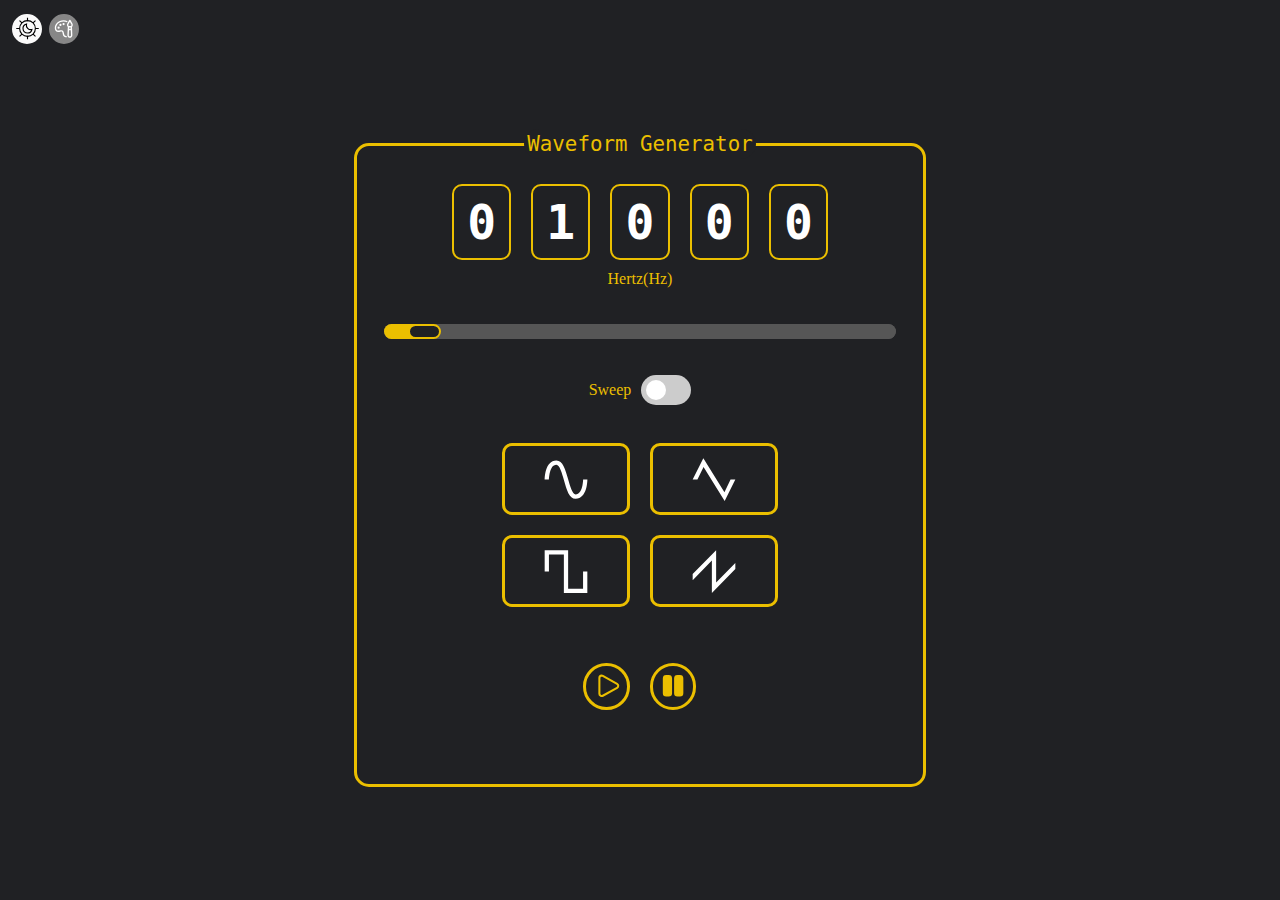
==== fgenerator.html @ 5750c903 "added waveform generator" ====
<!DOCTYPE html>
<html>
<head>
    <title>
        Waveform Generator
    </title>
     <meta name="viewport" content="width=device-width, initial-scale=1">
    <link rel="stylesheet" href="waveform_generator/style.css">
</head>


<body>
    <label id="title">Waveform Generator</label>
    <div style="display:flex;position: absolute;top: 10px;left: 10px;width: fit-content;height: fit-content;align-items: center;flex-direction: row;">
        <button id="theme_button">
            <svg viewBox="0 0 24 24" xmlns="http://www.w3.org/2000/svg" id="theme_btn_ico" height="3vh" width="3vh" aria-labelledby="nightModeIconTitle" stroke="#000000" stroke-width="1" stroke-linecap="square" stroke-linejoin="miter" fill="none" color="#000000"><g id="SVGRepo_bgCarrier" stroke-width="0"></g><g id="SVGRepo_tracerCarrier" stroke-linecap="round" stroke-linejoin="round"></g><g id="SVGRepo_iconCarrier"><path d="M12 19a7 7 0 1 0 0-14 7 7 0 0 0 0 14z"></path> <path d="M15.899 12.899a4 4 0 0 1-4.797-4.797A4.002 4.002 0 0 0 12 16c1.9 0 3.49-1.325 3.899-3.101z"></path> <path d="M12 5V3M12 21v-2"></path> <path d="M5 12H2h3zM22 12h-3 3zM16.95 7.05L19.07 4.93 16.95 7.05zM4.929 19.071L7.05 16.95 4.93 19.07zM16.95 16.95l2.121 2.121-2.121-2.121zM4.929 4.929L7.05 7.05 4.93 4.93z"></path> </g>
            </svg>
        </button>
        <div  id="color_pallete">
            <button id="color_button">
                <svg xmlns="http://www.w3.org/2000/svg" x="0px" y="0px" width="2.5vh" height="2.5vh" viewBox="0 0 50 50" fill="white">
                    <path d="M 37.46875 4 A 1.50015 1.50015 0 0 0 36.253906 4.6640625 C 36.253906 4.6640625 34.976527 6.5654144 33.693359 8.8320312 C 33.051776 9.9653398 32.40732 11.192747 31.904297 12.359375 C 31.401274 13.526003 30.999586 14.571439 31 15.714844 C 31 17.439888 31.785357 18.924661 32.888672 20.089844 L 32.005859 38.226562 L 32.007812 38.224609 C 31.852076 41.345283 34.375024 44 37.5 44 C 40.624976 44 43.147877 41.345236 42.992188 38.224609 L 42.994141 38.238281 L 42.25 19.947266 C 43.272567 18.801636 44 17.37006 44 15.714844 C 44 14.571773 43.59875 13.52594 43.095703 12.359375 C 42.592657 11.19281 41.946196 9.9653204 41.304688 8.8320312 C 40.02167 6.5654533 38.746094 4.6640625 38.746094 4.6640625 A 1.50015 1.50015 0 0 0 37.46875 4 z M 23.5 5 C 11.294 5 4 13.897 4 22.5 C 4 27.107 7.435 31 11.5 31 C 13.134 31 14.770797 30.664187 16.216797 30.367188 C 17.136797 30.179187 18.005 30 18.5 30 C 20.367 30 20.776922 30.858484 21.419922 34.271484 C 22.074922 37.747484 23.064125 43 30.578125 43 C 30.867125 43 31.163891 42.973406 31.462891 42.941406 C 30.807891 42.055406 30.367297 41.051375 30.154297 39.984375 C 25.533297 39.826375 25.010187 37.122797 24.367188 33.716797 C 23.834187 30.882797 23.104 27 18.5 27 C 17.7 27 16.733281 27.198688 15.613281 27.429688 C 14.309281 27.696688 12.829 28 11.5 28 C 9.371 28 7 25.741 7 22.5 C 7 15.372 13.172 8 23.5 8 C 26.169 8 28.691031 8.6174063 30.957031 9.6914062 C 31.413031 8.7854062 31.904578 7.8945938 32.392578 7.0585938 C 29.697578 5.7535938 26.689 5 23.5 5 z M 37.5 8.3652344 C 37.954499 9.0858372 38.099624 9.2582027 38.695312 10.310547 C 39.303804 11.385508 39.907343 12.539378 40.341797 13.546875 C 40.77625 14.554372 41 15.476914 41 15.714844 C 41 16.616906 40.609202 17.380811 40.048828 18 L 34.960938 18 C 34.401372 17.381244 34 16.620842 34 15.714844 A 1.50015 1.50015 0 0 0 34 15.712891 C 33.999914 15.475296 34.22382 14.55431 34.658203 13.546875 C 35.092586 12.53944 35.696146 11.385488 36.304688 10.310547 C 36.900424 9.2582688 37.045432 9.0858272 37.5 8.3652344 z M 23.5 11 A 2.5 2.5 0 0 0 23.5 16 A 2.5 2.5 0 0 0 23.5 11 z M 16.5 13 A 2.5 2.5 0 0 0 16.5 18 A 2.5 2.5 0 0 0 16.5 13 z M 12.5 19 A 2.5 2.5 0 0 0 12.5 24 A 2.5 2.5 0 0 0 12.5 19 z M 35.849609 21 L 39.291016 21 L 39.412109 24 L 35.703125 24 L 35.849609 21 z M 35.556641 27 L 39.535156 27 L 39.996094 38.361328 A 1.50015 1.50015 0 0 0 39.996094 38.375 C 40.068404 39.824375 38.951024 41 37.5 41 C 36.048976 41 34.931596 39.824373 35.003906 38.375 A 1.50015 1.50015 0 0 0 35.003906 38.373047 L 35.556641 27 z"></path>
                </svg>
            </button>
            <button id="red_button" class="color_btns"></button>
            <button id="pink_button" class="color_btns"></button>
            <button id="blue_button" class="color_btns"></button>
            <button id="green_button" class="color_btns"></button>
            <button id="yellow_button" class="color_btns"></button>
            <button id="orange_button" class="color_btns"></button>
        </div>    
    </div>
    <div id="main">
        <div id="slider_cont">
            <div style="display:flex;">
                <input type="number" id="ten_thousand" class="frequencyValue" min="0" max="2" value="0" maxlength="1" oninput="javascript: if (this.value.length > this.maxLength) this.value = this.value.slice(0, this.maxLength);"></input>
                <input type="number" id="thousand" class="frequencyValue" min="0" max="9" value="1" maxlength="1" oninput="javascript: if (this.value.length > this.maxLength) this.value = this.value.slice(0, this.maxLength);"></input>
                <input type="number" id="hundred" class="frequencyValue" min="0" max="9" value="0" maxlength="1" oninput="javascript: if (this.value.length > this.maxLength) this.value = this.value.slice(0, this.maxLength);"></input>
                <input type="number" id="ten" class="frequencyValue" min="0" max="9" value="0" maxlength="1" oninput="javascript: if (this.value.length > this.maxLength) this.value = this.value.slice(0, this.maxLength);"></input>
                <input type="number" id="unit" class="frequencyValue" min="0" max="9" value="0" maxlength="1" oninput="javascript: if (this.value.length > this.maxLength) this.value = this.value.slice(0, this.maxLength);"></input>
            </div>
            <label style="color:var(--primary-color); font-family:consolas;">Hertz(Hz)</label>
        </div>
        <input type="range" min="1" max="20000" value="1000" id="frequency_slider" step="1">
        <div style="display:flex; align-items: center;">
            <label style="font-family:consolas; color:var(--primary-color); font-size:1em; margin-right:10px;">Sweep</label>
            <label class="toggle_button">
                <input type="checkbox"></input>
                <span class="toggle_slider"></span>
            </label>
        </div>
        <div id="sweep_div">
            <input type="number" id="sweep_from" class="sweep_input" min="0" max="20000" placeholder="From"></input>
            <input type="number" id="sweep_to" class="sweep_input" min="0" max="20000" placeholder="To"></input>
            <input type="number" id="sweep_duration" class="sweep_input" min="1" max="60" placeholder="Duration"></input>
        </div>
        <div id="btn_cont">
            <button id="sine" class="mode_btn" onclick="change_mode('sine' , sine)">
                <svg class="button_ico" xmlns="http://www.w3.org/2000/svg" viewBox="0 0 24 24">
                    <path d="M16.5,21C13.5,21 12.31,16.76 11.05,12.28C10.14,9.04 9,5 7.5,5C4.11,5 4,11.93 4,12H2C2,11.63 2.06,3 7.5,3C10.5,3 11.71,7.25 12.97,11.74C13.83,14.8 15,19 16.5,19C19.94,19 20.03,12.07 20.03,12H22.03C22.03,12.37 21.97,21 16.5,21Z" />
                </svg>
            <button id="triangle" class="mode_btn" onclick="change_mode('triangle' , triangle)">
                <svg class="button_ico" xmlns="http://www.w3.org/2000/svg" viewBox="0 0 24 24">
                    <path d="M22 12L17 22L7.1 6.04L4.24 12H2L7 2L16.9 17.96L19.76 12H22Z" />
                </svg>
            </button>
            <button id="square" class="mode_btn" onclick="change_mode('square' , square)">            
                <svg class="button_ico" xmlns="http://www.w3.org/2000/svg" viewBox="0 0 24 24">
                    <path d="M2 2V12H4V4H11V22H22V12H20V20H13V2H2Z" />
                </svg>
            </button>
            <button id="sawtooth" class="mode_btn" onclick="change_mode('sawtooth' , sawtooth)">
                <svg class="button_ico" xmlns="http://www.w3.org/2000/svg" viewBox="0 0 24 24">
                    <path d="M11 22V6.83L2 16V13.17L13 2V17.17L22 8V10.83L11 22Z"/>
                </svg>
            </button>
        </div>
        <div id="controls_main">
            <div class="controls">
                <button id="startButton">
                    <svg id="play_svg" class="controls_svg" xmlns="http://www.w3.org/2000/svg" x="0px" y="0px" width="90%" height="90%" viewBox="-3.5 -3 50 50">
                        <path d="M 11.396484 4.1113281 C 9.1042001 4.2020187 7 6.0721788 7 8.5917969 L 7 39.408203 C 7 42.767694 10.742758 44.971891 13.681641 43.34375 L 41.490234 27.935547 C 44.513674 26.260259 44.513674 21.739741 41.490234 20.064453 L 13.681641 4.65625 C 12.94692 4.2492148 12.160579 4.0810979 11.396484 4.1113281 z"></path>
                    </svg>
                </button>
            </div>
            <div class="controls">
                <button id="stopButton">
                    <svg id="pause_svg" class="controls_svg" xmlns="http://www.w3.org/2000/svg" x="0px" y="0px" width="90%" height="90%" viewBox="-1.5 -3 50 50">
                        <path d="M 10.5 5 C 8.0324991 5 6 7.0324991 6 9.5 L 6 38.5 C 6 40.967501 8.0324991 43 10.5 43 L 15.5 43 C 17.967501 43 20 40.967501 20 38.5 L 20 9.5 C 20 7.0324991 17.967501 5 15.5 5 L 10.5 5 z M 32.5 5 C 30.032499 5 28 7.0324991 28 9.5 L 28 38.5 C 28 40.967501 30.032499 43 32.5 43 L 37.5 43 C 39.967501 43 42 40.967501 42 38.5 L 42 9.5 C 42 7.0324991 39.967501 5 37.5 5 L 32.5 5 z"></path>
                    </svg>
                </button>
            </div>
        </div>
    </div>    
    <script src="waveform_generator/waveform_generator.js"></script>    
</body>
</html>
---- waveform_generator/style.css ----
:root {
    --theme-light: #fafafa;
    --theme-light-text: #000000;
    --theme-light-slider: #bfbfbf;

    --theme-dark: #202124;
    --theme-dark-text: #ffffff;
    --theme-dark-slider: #565656;
    
    --theme-text: var(--theme-dark-text);
    --theme-slider: var(--theme-dark-slider);
    --theme: var(--theme-dark);
    
    --red: #ff0000;
    --red-secondary: #a10000;
    --pink: #db5dcb;
    --pink-secondary: #950082;
    --blue: #1486ff;
    --blue-secondary: #004c9d;
    --green: #019f00;
    --green-secondary: #015000;
    --yellow: #ebbf00;
    --yellow-secondary: #b08f00;
    --orange: #ff6300;
    --orange-secondary: #a33f00;
    
    --secondary-color: var(--yellow-secondary);
    --primary-color: var(--yellow);
}

*{
    scroll-behavior: smooth;
    -webkit-user-select: none;
    -ms-user-select: none;
    user-select: none;
}

body {
    background-color: var(--theme);
    overflow: auto;
    display: grid;
    place-items: center;
    min-height: 100vh;
    align-content: center;
    justify-content: center;
    align-items: center;
    margin: 0;
    transition: all 250ms ease;
}

.mode_btn {
    display: flex;
    height: 8vh;
    width: 10vw;
    background-color: var(--theme);
    border: solid var(--primary-color) 3px;
    border-radius: 10px;
    transition: 300ms;
    margin: 10px;
    font-weight: bold;
    color: var(--theme-text);
    align-items: center;
    justify-content: center;
    min-width: 70px;
    min-height: 40px;
    cursor: pointer;
}

.mode_btn:hover {
    height: 8vh;
    width: 10vw;
    background-color: var(--primary-color);
    border: solid var(--primary-color) 3px;
    border-radius: 10px;
    transition: 300ms;
    margin: 10px;
    color: #000;
    font-weight: bold;
}

.mode_btn_active {
    display: flex;
    height: 8vh;
    width: 10vw;
    background-color: var(--secondary-color);
    border: solid var(--secondary-color) 3px;
    border-radius: 10px;
    transition: 300ms;
    margin: 10px;
    color: #000;
    font-weight: bold;
    justify-content: center;
    align-items: center;
    min-width: 70px;
    min-height: 40px;
}

#controls_main {
    display: flex;
    height: 100%;
    width: 100%;
    min-width: 100px;
    min-height: 40px;
    border-width: 3px;
    border-style: none;
    margin: 4vh;
    justify-content: center;
    align-items: center;
    flex-direction: row;
}

.controls {
    height: 4.5vh;
    width: 4.5vh;
    min-width: 40px;
    min-height: 40px;
    border-width: 3px;
    border-style: solid;
    border-color: var(--primary-color);
    border-radius: 50%;
    margin: 10px;
    display: flex;
    flex-direction: row;
    align-items: center;
}

#stopButton , #startButton {
	background: none;
	border: none;
}

#btn_cont {
    display: grid;
    grid-template-columns: auto auto;
    pointer-events: auto;
    margin-top: 2vh;
}

#slider_cont {
    display: grid;
    justify-items: center;
    grid-template-rows: auto auto;
    visibility: visible;
}

.frequencyValue {
    height: calc(5.5vw);
    width: 4vw;
    min-width: 35px;
    min-height: 45px;
    color: var(--theme-text);
    background: none;
    font-family: consolas, monospace;
    font-weight: bolder;
    font-size: 3em;
    margin: 10px;
    border: solid var(--primary-color) 2px;
    border-radius: 10px;
    text-align: center;
    -moz-appearance: textfield;
}

.frequencyValue:focus-visible {
    border: solid var(--primary-color) 2px;
    outline: none;
}

.frequencyValue::-webkit-inner-spin-button, .frequencyValue::-webkit-outer-spin-button, .sweep_input::-webkit-inner-spin-button, .sweep_input::-webkit-outer-spin-button {
    -webkit-appearance: none;
    margin: 0;
}

.sweep_input {
    height: 3vh;
    width: 11vw;
    margin: 10px;
    border: solid var(--primary-color);
    border-radius: 7px;
    background: none;
    text-align: center;
    font-family: consolas, monospace;
    cursor: default;
    font-size: 0.9em;
    color: var(--theme-dark-text);
}

#frequency_slider {
    width: 100%;
    height: 15px;
    background: var(--theme-slider);
    cursor: pointer;
    -webkit-appearance: none;
    appearance: none;
    border: none;
    border-radius: 16px;
    outline: none;
    -webkit-transition: 0.2s;
    transition: opacity 0.2s;
    overflow: hidden;
    margin: 4vh;
    transition: all 500ms ease-out;
}

#frequency_slider::-webkit-slider-thumb {
    height: 100%;
    width: 6.5%;
    background-color: var(--theme);
    cursor: pointer;
    -webkit-appearance: none;
    appearance: none;
    border: 2px solid var(--primary-color);
    border-radius: 10px;
    box-shadow: -407px 0 0 400px var(--primary-color);
    transition: all 250ms ease;
}

#frequency_slider::-webkit-slider-runnable-track {
    height: 15px;
    border-radius: 16px;
    background: var(--theme-slider);
    transition: all 250ms ease;
}

#frequency_slider::-moz-range-track {
    height: 15px;
    border-radius: 16px;
    background: var(--theme-slider);
    transition: all 250ms ease;
}

#main {
    background-color: var(--theme);
    overflow: hidden;
    display: grid;
    place-items: center;
    height: 100%;
    align-items: center;
    border: var(--primary-color) solid;
    border-radius: 15px;
    margin: 10px;
    justify-content: center;
    align-content: center;
    width: 105%;
    height: 105%;
    position: static;
}

#title {
    position: relative;
    top: -0.25vh;
    background: var(--theme);
    font-family: consolas, monospace;
    color: var(--primary-color);
    border-radius: 100px;
    border: solid transparent;
    margin: 0px 5px 0px 5px;
    font-size: 1.3em;
}

.button_ico {
    height: 80%;
    width: 80%;
    fill: var(--theme-text);
    stroke: none;
    transition: all 250ms ease-in;
}

.mode_btn:hover .button_ico {
    height: 90%;
    width: 90%;
    fill: #000;
    transition: all 250ms ease-in;
}

.mode_btn_active .button_ico {
    fill: #000;
}

.control_active {
    fill: var(--primary-color);
    cursor: default;
    stroke-width: 4px;
    stroke: var(--primary-color);
    transition: all 250ms ease-in;
}

.controls_svg {
    fill: transparent;
    stroke: var(--primary-color);
    stroke-width: 4px;
    transition: all 250ms ease-in;
    cursor: pointer;
}

.controls_svg:hover {
    fill: var(--primary-color);
    transition: all 250ms ease-in;
}

.color_btns {
    margin: 0.25vh;
    border-radius: 50%;
    width: 3vh;
    height: 3vh;
    min-width: 30px;
    min-height: 30px;
    cursor: pointer;
    /*visibility: hidden;
    display: none;*/
    border: none;
    animation: all 500ms ease-out;
}

#color_pallete {
    background-color: #666666;
    width: 3.75vh;
    height: 3.75vh;
    min-width: 37.5px;
    min-height: 37.5px;
    border-radius: 50px;
    margin-left: 0.25vh;
    display: flex;
    flex-direction: row;
    align-items: center;
    overflow: hidden;
    transition: all 500ms ease-in-out;
    justify-items: center;
    visibility: hidden;
}

#theme_button {
    margin: 0.25vh;
    border-radius: 50%;
    border: solid #ffffff;
    /*background-color: var(--theme-light);*/
    width: 3vh;
    height: 3vh;
    min-width: 30px;
    min-height: 30px;
    cursor: pointer;
    display: grid;
    align-content: center;
    justify-content: center;
}

#color_button {
    margin: 0.25vh;
    display: grid;
    border-radius: 50%;
    border: solid #878787;
    background-color: #878787;
    width: 3vh;
    height: 3vh;
    min-width: 30px;
    min-height: 30px;
    cursor: pointer;
    visibility: visible;
    justify-content: center;
    align-content: center;
}

#color_pallete:hover {
    width: fit-content;
}

#red_button {
    background-color: var(--red);
}

#pink_button {
    background-color: var(--pink);
}

#blue_button {
    background-color: var(--blue);
}

#green_button {
    background-color: var(--green);
}

#yellow_button {
    background-color: var(--yellow);
}

#orange_button {
    background-color: var(--orange);
}

.toggle_button {
    position: relative;
    display:inline-block;
    width: 50px;
    height: 30px;
    border-radius: 50px;
    min-width: 45px;
    min-height: 30px;
    max-width: 60px;
}

.toggle_button input {
    opacity: 0;
    width: 0;
    height: 0;
}

.toggle_slider {
    position: absolute;
    cursor: pointer;
    top: 0;
    left: 0;
    right: 0;
    bottom: 0;
    background-color: #ccc;
    -webkit-transition: .4s;
    transition: .44s;
    border-radius: 50px;
}

.toggle_slider:before {
    position:absolute;
    content: "";
    height: 20px;
    width: 20px;
    left: 5px;
    bottom: 5px;
    background-color: white;
    -webkit-transition: .4s;
    transition: .4s;
}

input:checked + .toggle_slider {
    background-color: var(--primary-color);
}

input:checked + .toggle_slider:before {
    -webkit-transform: translateX(20px);
    -ms-transform: translateX(20px);
    transform: translateX(20px);
}

.toggle_slider:before {
    border-radius: 50%;
}

#sweep_div {
    height: 0;
    width: 100%;
    overflow: hidden;
    display: flex;
    transition: all .5s ease;
    margin-top: 10px;
    justify-content: center;
}
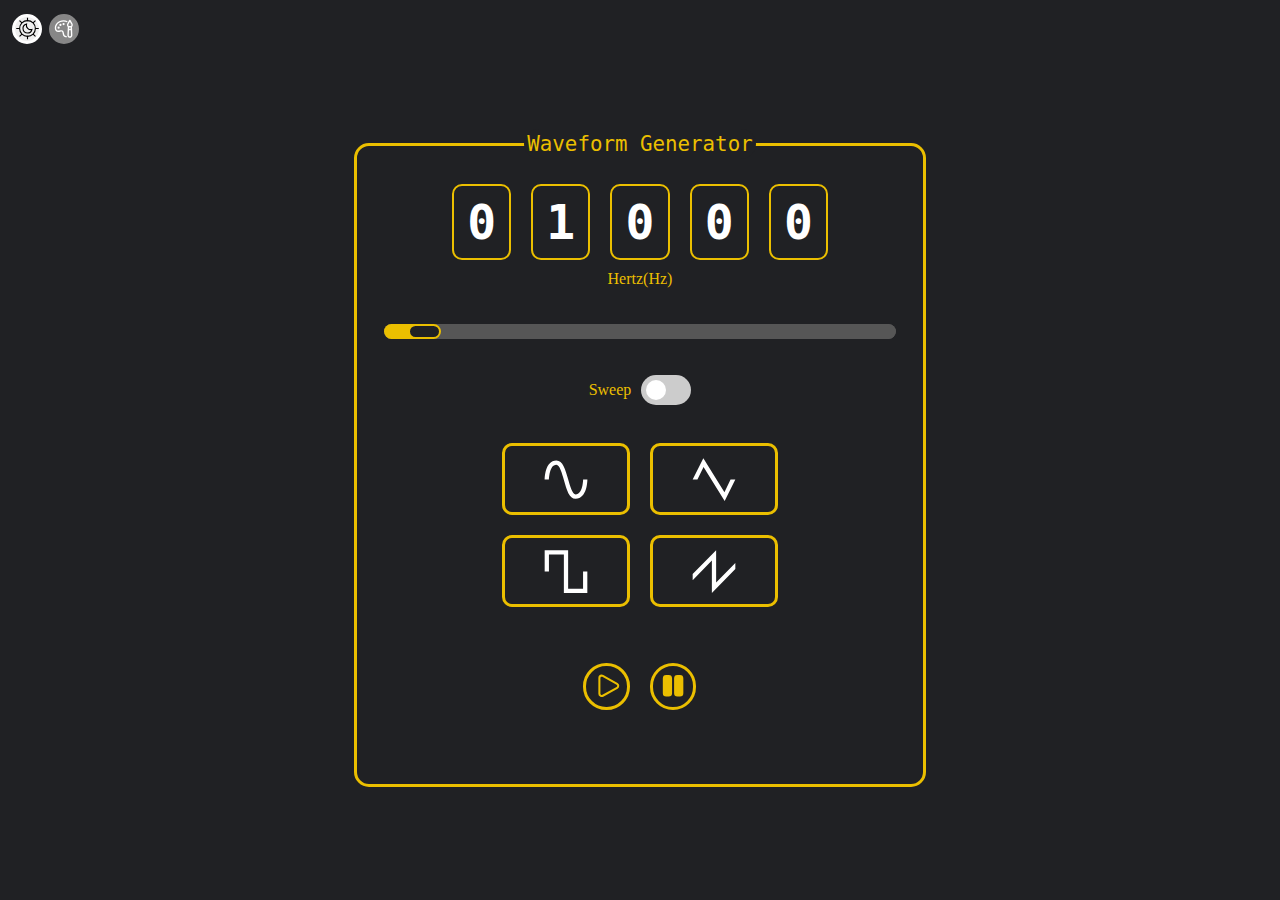
==== commit 679bc8d5: "fixed some minor bugs" ====
--- a/fgenerator.html
+++ b/fgenerator.html
@@ -52,7 +52,7 @@
         <div id="sweep_div">
             <input type="number" id="sweep_from" class="sweep_input" min="0" max="20000" placeholder="From"></input>
             <input type="number" id="sweep_to" class="sweep_input" min="0" max="20000" placeholder="To"></input>
-            <input type="number" id="sweep_duration" class="sweep_input" min="1" max="60" placeholder="Duration"></input>
+            <input type="number" id="sweep_duration" class="sweep_input" min="1" max="60" placeholder="Duration(s)"></input>
         </div>
         <div id="btn_cont">
             <button id="sine" class="mode_btn" onclick="change_mode('sine' , sine)">
--- a/waveform_generator/style.css
+++ b/waveform_generator/style.css
@@ -179,9 +179,14 @@
     background: none;
     text-align: center;
     font-family: consolas, monospace;
-    cursor: default;
+    cursor: text;
     font-size: 0.9em;
-    color: var(--theme-dark-text);
+    color: var(--theme-text);
+}
+
+.sweep_input:focus-visible {
+    border: solid var(--primary-color);
+    outline: none;
 }
 
 #frequency_slider {
